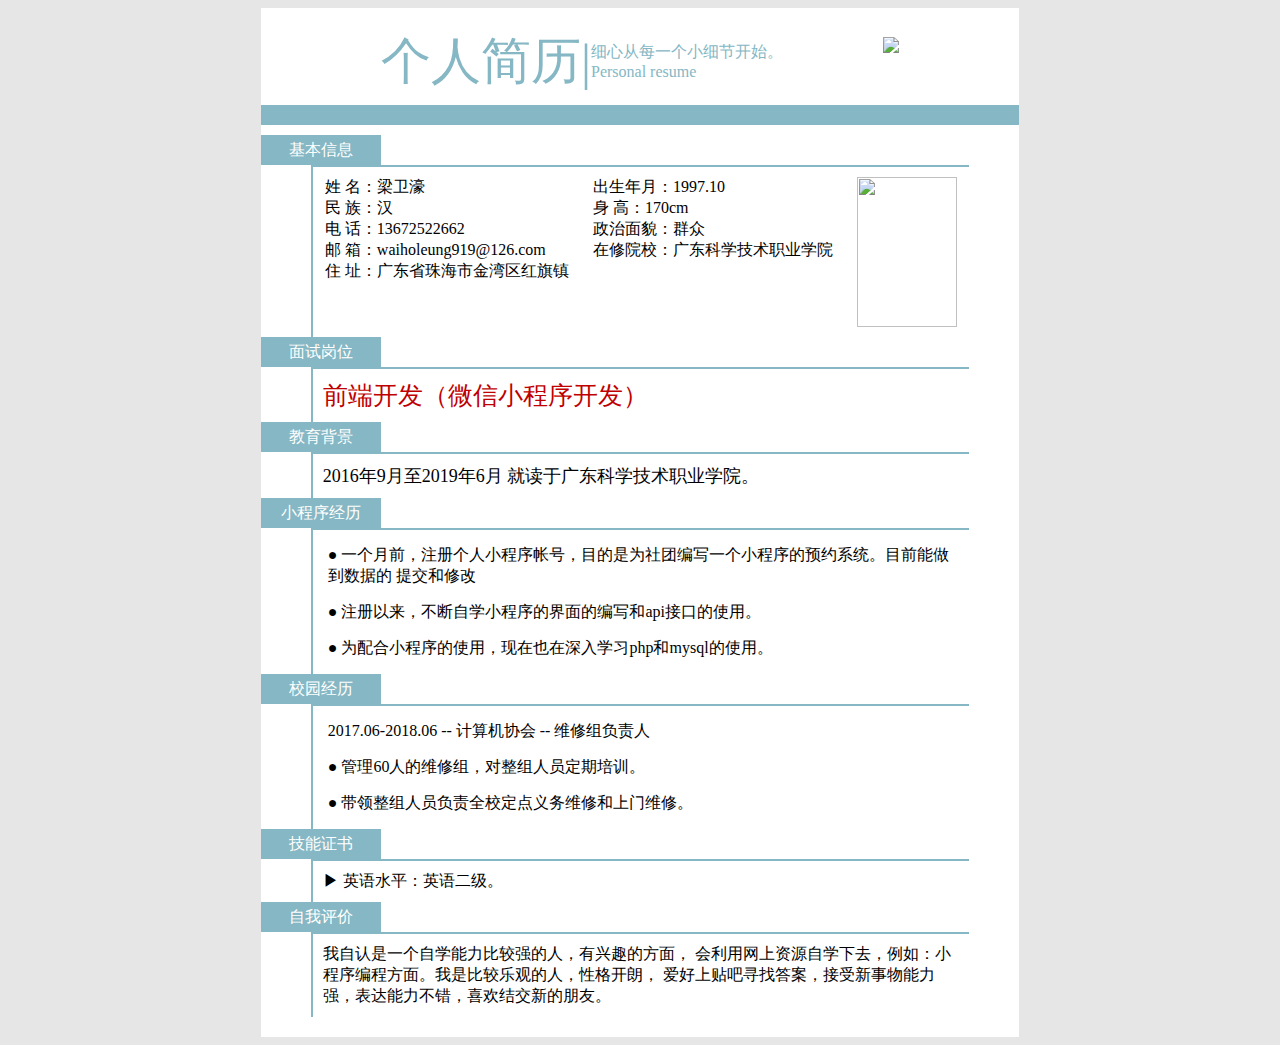
==== resume.html @ 090d2dc4 "Add files via upload" ====
<!DOCTYPE html>
<html lang="en">
<head>
    <meta charset="UTF-8">
    <link href="resume.css" rel="stylesheet" type="text/css" />
    <title>Waiho的簡介</title>

</head>
<body>
 <div class="all">    <!--整个简历的內容-->
      <div class="head">    <!--头部的內容、包括包括-->
          <div class="title">个人简历</div>
          <div class="title">|</div>
          <div class="h2">
              <div>细心从每一个小细节开始。</div>
              <div>Personal resume</div>
          </div>
          <img src="images/head.png">
      </div>

    <div class="bar"></div>   <!--条形间隔-->

     <div class="t">基本信息</div>
     <div class="content">
           <div class="info">
               <div>
                   <div>姓    名：梁卫濠</div>
                   <div>民    族：汉		</div>
                   <div>电    话：13672522662</div>
                   <div>邮    箱：waiholeung919@126.com</div>
                   <div>住    址：广东省珠海市金湾区红旗镇</div>
               </div>
               <div>
                   <div>出生年月：1997.10</div>
                   <div>身    高：170cm</div>
                   <div>政治面貌：群众</div>
                   <div>在修院校：广东科学技术职业学院</div>
               </div>
                <img src="images/icon.jpg">
           </div>
     </div>

     <div class="t">面试岗位</div>
     <div class="content">
         <div class="job">前端开发（微信小程序开发）</div>
     </div>

     <div class="t">教育背景</div>
     <div class="content">
         <div class="edu">2016年9月至2019年6月 就读于广东科学技术职业学院。</div>
     </div>

     <div class="t">小程序经历</div>
     <div class="content">
         <div class="mp_experience">●  一个月前，注册个人小程序帐号，目的是为社团编写一个小程序的预约系统。目前能做到数据的
             提交和修改
         </div>
         <div class="mp_experience">●  注册以来，不断自学小程序的界面的编写和api接口的使用。</div>
         <div class="mp_experience">●  为配合小程序的使用，现在也在深入学习php和mysql的使用。</div>
     </div>

     <div class="t">校园经历</div>
     <div class="content">
             <div class="school_experience">2017.06-2018.06 -- 计算机协会 -- 维修组负责人 </div>
             <div class="school_experience">●  管理60人的维修组，对整组人员定期培训。</div>
             <div class="school_experience">●  带领整组人员负责全校定点义务维修和上门维修。</div>
     </div>

     <div class="t">技能证书</div>
     <div class="content">
         <div class="skill">▶  英语水平：英语二级。</div>
     </div>

     <div class="t">自我评价</div>
     <div class="content">
         <div class="evaluation">我自认是一个自学能力比较强的人，有兴趣的方面，
             会利用网上资源自学下去，例如：小程序编程方面。我是比较乐观的人，性格开朗，
             爱好上贴吧寻找答案，接受新事物能力强，表达能力不错，喜欢结交新的朋友。</div>
     </div>

     <div class="space"></div>
  </div>

</body>
</html>
---- resume.css ----
body{
    display: flex;
    justify-content: center;
    background-color: #E6E6E6;
}
.all{
    width: 60%;
    display: flex;
    flex-direction: column;
    justify-content: center;
    background-color: #FFFFFF;

}
.head {
    display: flex;
    justify-content: center;
    align-items: center;
    margin-top: 20px;
    color: #85B7C4;

}

.head .title {
    font-size: 50px;

}
.head .h2{
    display: flex;
    flex-direction: column;
    justify-content: space-around;
}
.head img{
    height: 50px;
    margin-left: 100px;
}
.bar{
    width: 100%;
    height: 20px;
    margin-top: 10px;
    margin-bottom: 10px;
    background-color: #85B7C4;
}
.t{
    width: 120px;
    height: 30px;
    display: flex;
    justify-content: center;
    align-items: center;
    color: #FFFFFF;
    background-color: #85B7C4;
}
.content{
    border-top: 2px solid #85B7C4;
    border-left: 2px solid #85B7C4;
    margin: 0px 50px;
}
.info{
    display: flex;
    justify-content: space-around;
    padding: 10px 0px;
}
.info img{
    width: 100px;
    height: 150px;
}
.job{
    margin: 10px;
    font-size: 25px;
    color: #C00000;
}

.edu{
    font-size: 18px;
    margin: 10px;
}

.school_experience{
    margin: 15px;
}
.mp_experience{
    margin: 15px;
}
.skill{
    margin: 10px;
}
.evaluation{
    margin: 10px;
}

.space{
    height: 20px;
}
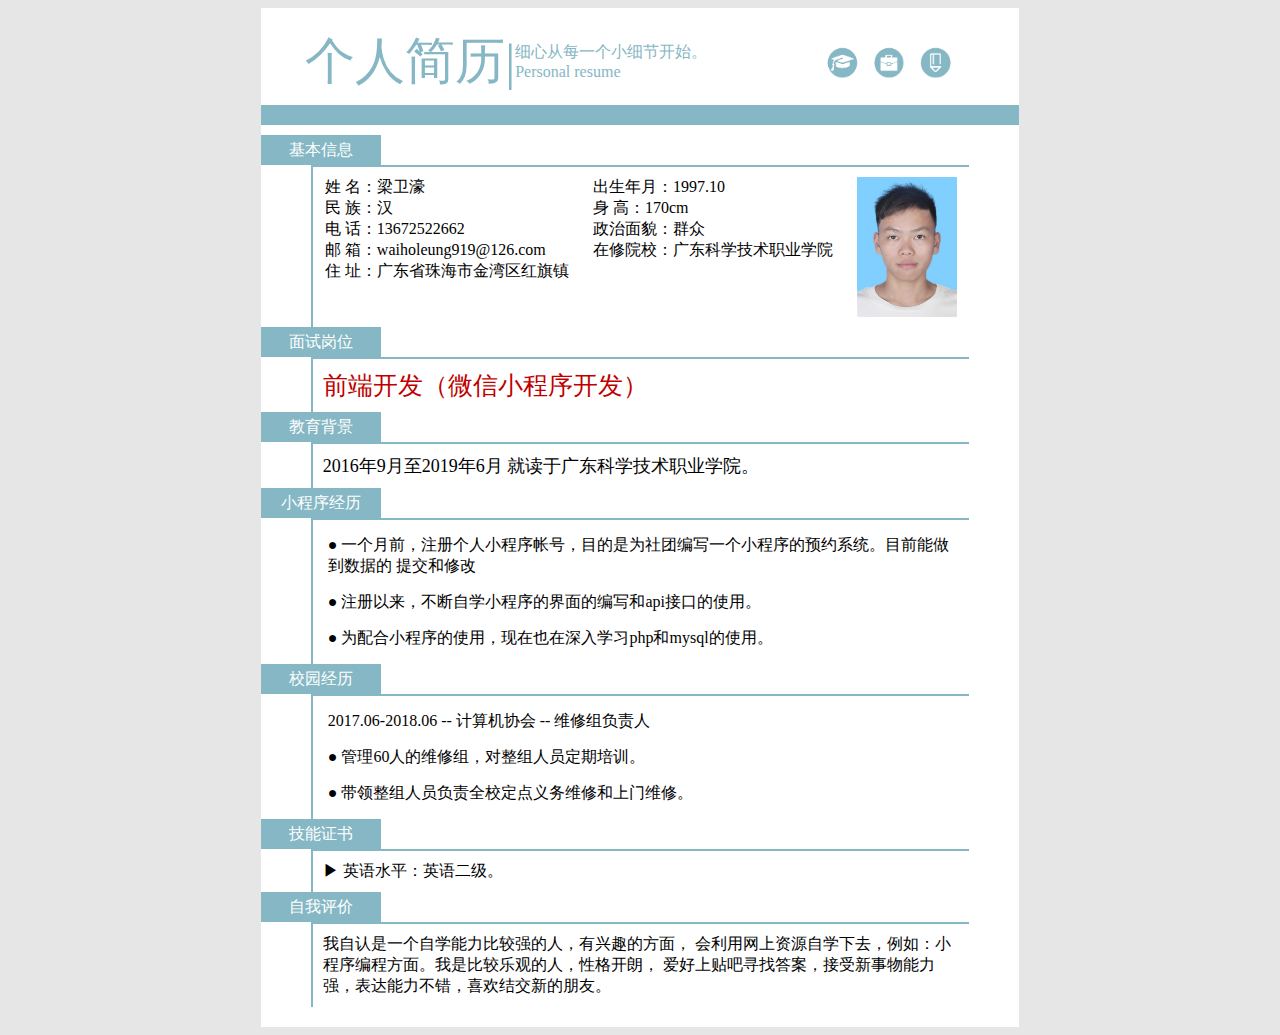
==== commit 887793e3: "Add files via upload" ====
--- a/resume.html
+++ b/resume.html
@@ -15,7 +15,7 @@
               <div>细心从每一个小细节开始。</div>
               <div>Personal resume</div>
           </div>
-          <img src="images/head.png">
+          <img src="head.png">
       </div>
 
     <div class="bar"></div>   <!--条形间隔-->
@@ -36,7 +36,7 @@
                    <div>政治面貌：群众</div>
                    <div>在修院校：广东科学技术职业学院</div>
                </div>
-                <img src="images/icon.jpg">
+                <img src="icon.jpg">
            </div>
      </div>
 
--- a/resume.css
+++ b/resume.css
@@ -61,7 +61,7 @@
 }
 .info img{
     width: 100px;
-    height: 150px;
+    height: 140px;
 }
 .job{
     margin: 10px;
